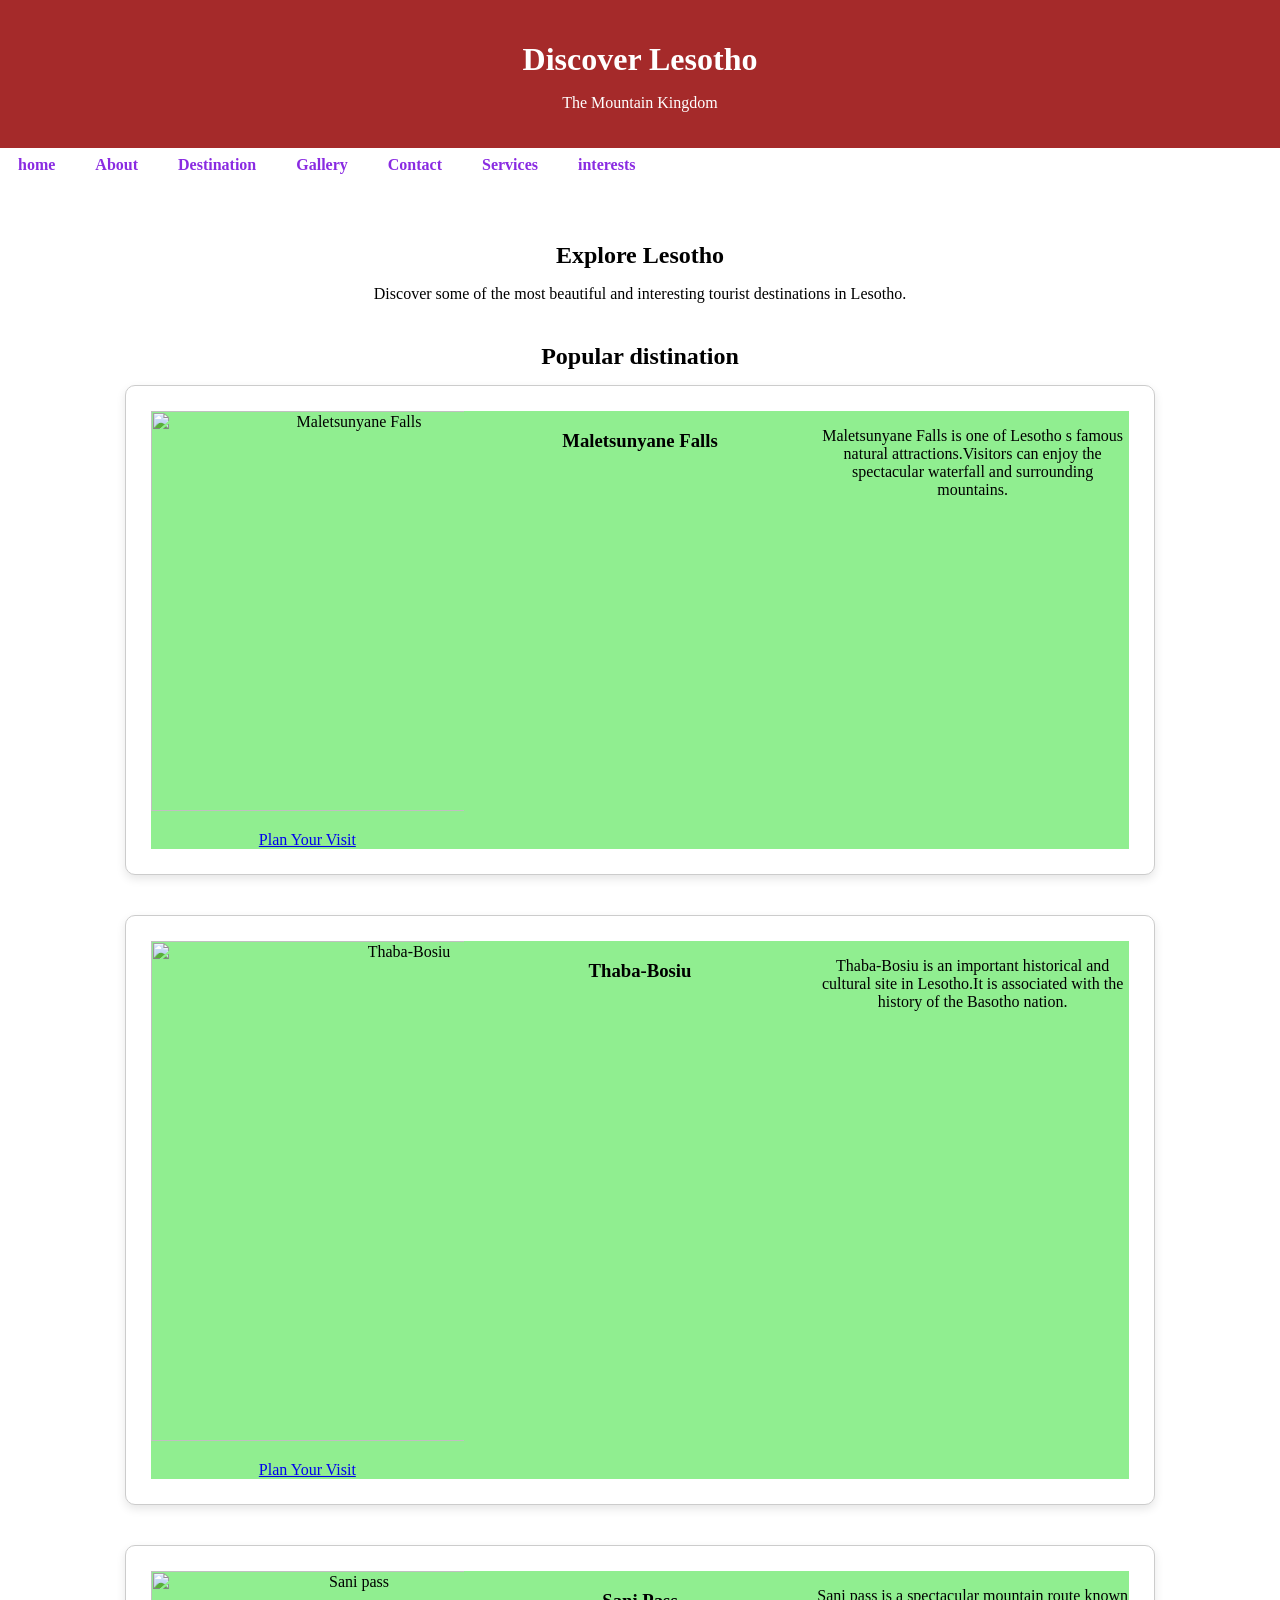
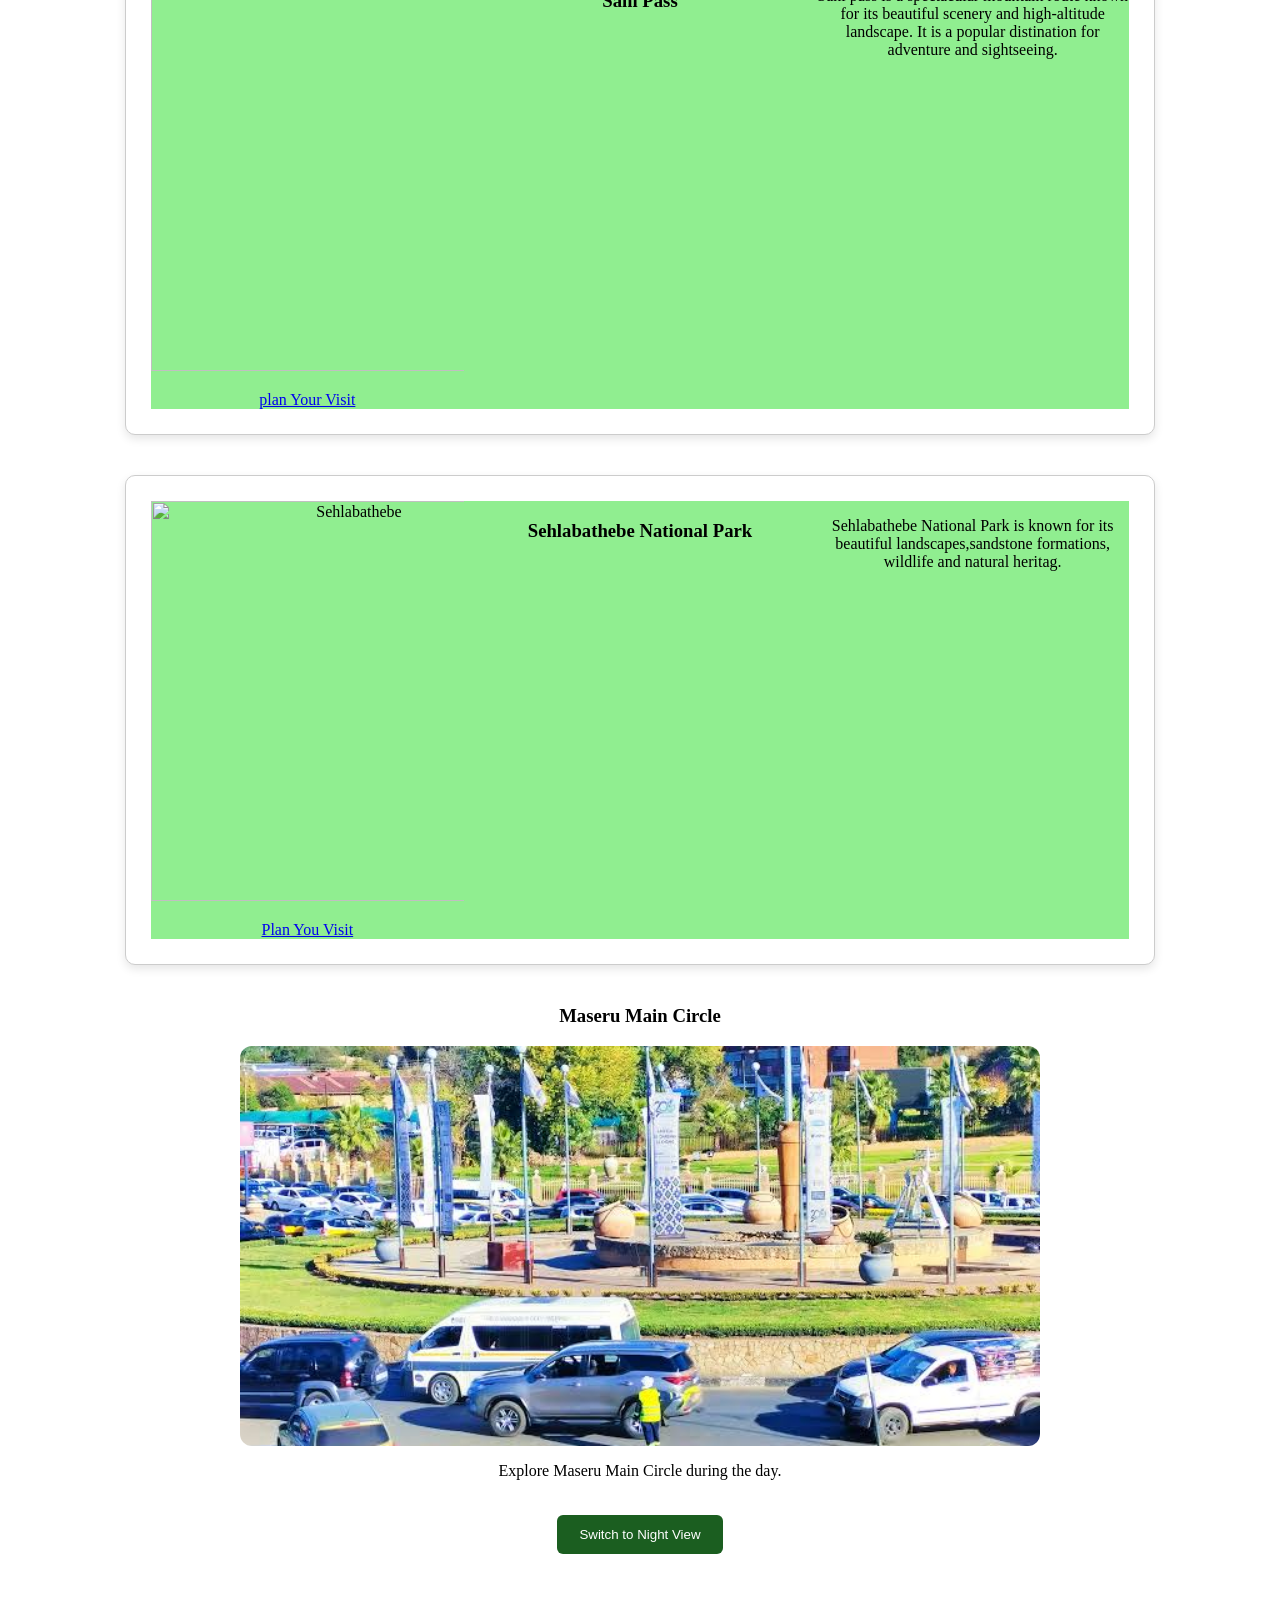
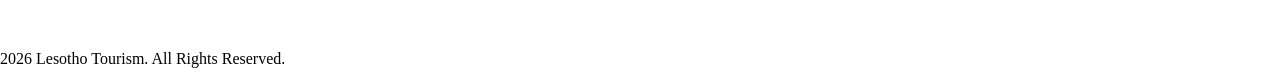
==== Destination.html @ eb06de5e "Add files via upload" ====
<html>
    <head>
        <title>Lesotho tourism</title>
        <link rel="stylesheet" href="css/lesotho.css">
    </head>
    <body>
        <header>
            <h1>Discover Lesotho</h1>
            <p>The Mountain Kingdom</p>
        </header>
        <nav>
            <a href="home.html">home</a>
            <a href="About.html">About</a>
            <a href="Destination.html">Destination</a>
            <a href="Gallery.html">Gallery</a>
            <a href="Contact.html">Contact</a>
            <a href="Services.html">Services</a>
            <a href="other interest.html">interests</a>

        </nav>
        <main>
            <section>
                
                <h2>Explore Lesotho</h2>
                <p>Discover some of the most beautiful and
                    interesting tourist destinations in Lesotho.</p>
        </section>
        <section>
            <h2>Popular distination</h2>
            <article>
                <div class=" destination-container">
                    <img src="c:\Users\ADMIN\Documents\Tourism\Gallery\maletsunyane.jpg" alt="Maletsunyane Falls" width="400" height="400">
           <h3>Maletsunyane Falls</h3> 
           <p>Maletsunyane Falls is one of Lesotho s famous
            natural attractions.Visitors can enjoy the spectacular
            waterfall and surrounding mountains.</p>
            <a href="Contact.html">Plan Your Visit</a>
            </div>
            </article>
        </section>
        <section>
            <article>
            <div class="destination-container">
                <img src="c:\Users\ADMIN\Documents\Tourism\Gallery\thababosiu.jpg" alt="Thaba-Bosiu" width="500" height="400">
        <h3>Thaba-Bosiu</h3>
        <p>Thaba-Bosiu is an important historical and cultural
            site in Lesotho.It is associated with the history
            of the Basotho nation. </p>
            <a href="Contact.html">Plan Your Visit</a>
            </div>
            </article>
        </section>
        <section>
            <article>
            <div class="destination-container">
                <img src="c:\Users\ADMIN\Documents\Tourism\Gallery\sani.jfif" alt="Sani pass" width="400" height="400">
            <h3>Sani Pass</h3>
            <p>Sani pass is a spectacular mountain route known
                for its beautiful scenery and high-altitude landscape.
                It is a popular distination for adventure and sightseeing.</p>
                <a href="Contact.html">plan Your Visit</a>
                </div>
            </article>
        </section>
        <section>
            <article>
            <div class="destination-container">
                <img src="c:\Users\ADMIN\Documents\Tourism\Gallery\sehlabathebe.jpg" alt="Sehlabathebe" width="400" height="400">
            <h3>Sehlabathebe National Park</h3>
            <p>Sehlabathebe National Park is known for its beautiful
                landscapes,sandstone formations, wildlife and natural heritag. </p>
                <a href="Contact.html">Plan You Visit</a>
            </div>
            </article>
        </section>
        <section id="Maseru-circle">
            <h3>Maseru Main Circle</h3>
            <img id="circleImage"
            src="maseru-day.jpg" alt="Maseru Main Circle during
            the day" width="500">
            <p>Explore Maseru Main Circle during the day.</p>

            <button id="switchButton"
            type="button">
            Switch to Night View
            </button>
    <script src="js/script.js"></script>
        </section>
            
        </main>
        <footer>
            <p>2026 Lesotho Tourism. All Rights Reserved.</p>
        </footer>
    </body>
</html>
---- css/lesotho.css ----
header{
    background-color: brown;
    color:white;
    padding: 20px;
    text-align: center;
}
header h1{
    margin-bottom: 15px;
}
nav a {
    color: blueviolet;
    text-decoration:none ;
    margin: 0 10px;
    font-weight: bold;

}


nav a:hover {text-decoration: underline;
    background-color: aquamarine;

}
main {
    max-width: 1100px;
    margin: 0 auto;
    padding: 40px 20px;
}

section {
    margin-bottom: 40px;
    text-align: center;
}
section h2 {
    margin-bottom: 15px;
}
    
section p {
    margin-bottom: 20px;
}
article {
    padding: 25px;
    margin: 15px;
    border: 1px solid #ccc;
    border-radius: 10px;
    box-shadow: 0 4px 10px rgba(0,0,0,0.1); 
    background-color: white;
}
article h3{
    margin-bottom: 10px;
}
article p {
    margin-bottom: 15px;
}
.destination-container{background-color: lightgreen;
}
.hero {
    min-height: 500px;
    padding: 100px 30px;
    background-image: url(../lesotho_cascate_semokong.jpg);
    background-size: cover;
    background-position: center;
    color: white;
    text-align: center;
    display: flex;
    flex-direction: column;
    justify-content:center ;
}
.gallery-container{
    display:grid;
    grid-template-columns: repeat(3,1fr);
    gap:20px;
}
.gallery-container img {
    width: 100%;
    height: 250px;
    object-fit: cover;
    border: 10px;
    margin-top: 20px;
}
form{
    max-width: 600px;
    margin: 0 auto;
    padding: 30px;
    border: 1px solid #ccc;
    border-radius: 10px;
    background-color: #f5f5f5;
}
form label{
    display: block;
    margin-bottom: 5px;
    font-weight: bold;
}
form input,form select,form textarea{
    width: 100%;
    padding: 12px;
    margin-bottom: 15px;
    border: 1px solid #aaa;
    border-radius: 5px;
    font-size: 16px;
}
form button:hover{
    background-color: #388e38;
}
.container{
    background-color: bisque;
}



#circleImage {
    width: 100%;
    max-width: 800px;
    height: 400px;
    object-fit: cover;
    border-radius: 12px;
    transition: opacity 0.5s ease;
}

#switchButton {
    background-color: #1b5e20;
    color: white;
    padding: 12px 22px;
    border: none;
    border-radius: 6px;
    cursor: pointer;
    margin-top: 15px;
}

#switchButton:hover {
    background-color: #0d3d13;
}





* {
    box-sizing: border-box;
}

html {
    width: 100%;
    scroll-behavior: smooth;
}

body {
    margin: 0;
    width: 100%;
    min-width: 0;
    overflow-wrap: break-word;
}


img {
    max-width: 100%;
    height: auto;
}


nav {
    width: 100%;
}

nav a {
    display: inline-block;
    padding: 8px;
}


main,
.container {
    width: 100%;
    max-width: 1100px;
    margin-left: auto;
    margin-right: auto;
}

section {
    max-width: 100%;
}


.destination-container,
.gallery-container {
    display: grid;
    grid-template-columns: repeat(3, minmax(0, 1fr));
    gap: 20px;
}

.card {
    height: 100%;
    min-width: 0;
}

.card img {
    display: block;
    width: 100%;
    object-fit: cover;
}

form {
    width: 100%;
    max-width: 600px;
    margin: 0 auto;
    padding: 20px;
}

input,
select,
textarea {
    width: 100%;
    max-width: 100%;
    font: inherit;
}

button {
    max-width: 100%;
    cursor: pointer;
}


@media (max-width: 768px) {
    .destination-container,
    .gallery-container {
        grid-template-columns: repeat(2, minmax(0, 1fr));
    }

    nav a {
        margin: 3px;
    }

    .hero {
        min-height: 350px;
        padding: 30px 15px;
        background-position: center;
    }

    .hero h2 {
        font-size: 32px;
    }
}


@media (max-width: 576px) {
    header {
        padding: 18px 12px;
    }

    h1 {
        font-size: 27px;
    }

    h2 {
        font-size: 23px;
    }

    p {
        font-size: 15px;
        line-height: 1.7;
    }

    main {
        padding: 12px;
    }


    .destination-container,
    .gallery-container {
        grid-template-columns: minmax(0, 1fr);
        gap: 15px;
    }


    nav:not(.navbar) {
        display: flex;
        flex-direction: column;
        align-items: center;
    }

    nav:not(.navbar) a {
        margin: 4px 0;
    }

    
    button,
    .btn {
        min-height: 44px;
    }

    
    #circleImage {
        width: 100%;
        height: auto;
        aspect-ratio: 4 / 3;
        object-fit: cover;
    }

    #switchButton {
        width: 100%;
    }

    form {
        padding: 15px;
    }

    input,
    select,
    textarea {
        font-size: 16px;
    }

    footer {
        padding: 15px 10px;
    }
}






/* Responsive gallery cards */
.interesting {
    background-color: darkgreen;
    width: 100%;
    height: 500px;
    object-fit: cover;
}

.card {
    min-width: 0;
}

.card-body {
    overflow-wrap: break-word;
}

/* Mobile phones */
@media (max-width: 576px) {
    .gallery-img {
        height: 200px;
    }

    .interesting {
        padding-left: 12px;
        padding-right: 12px;
    }

    .card-title {
        font-size: 19px;
    }

    .card-text {
        font-size: 20px;
    }
}
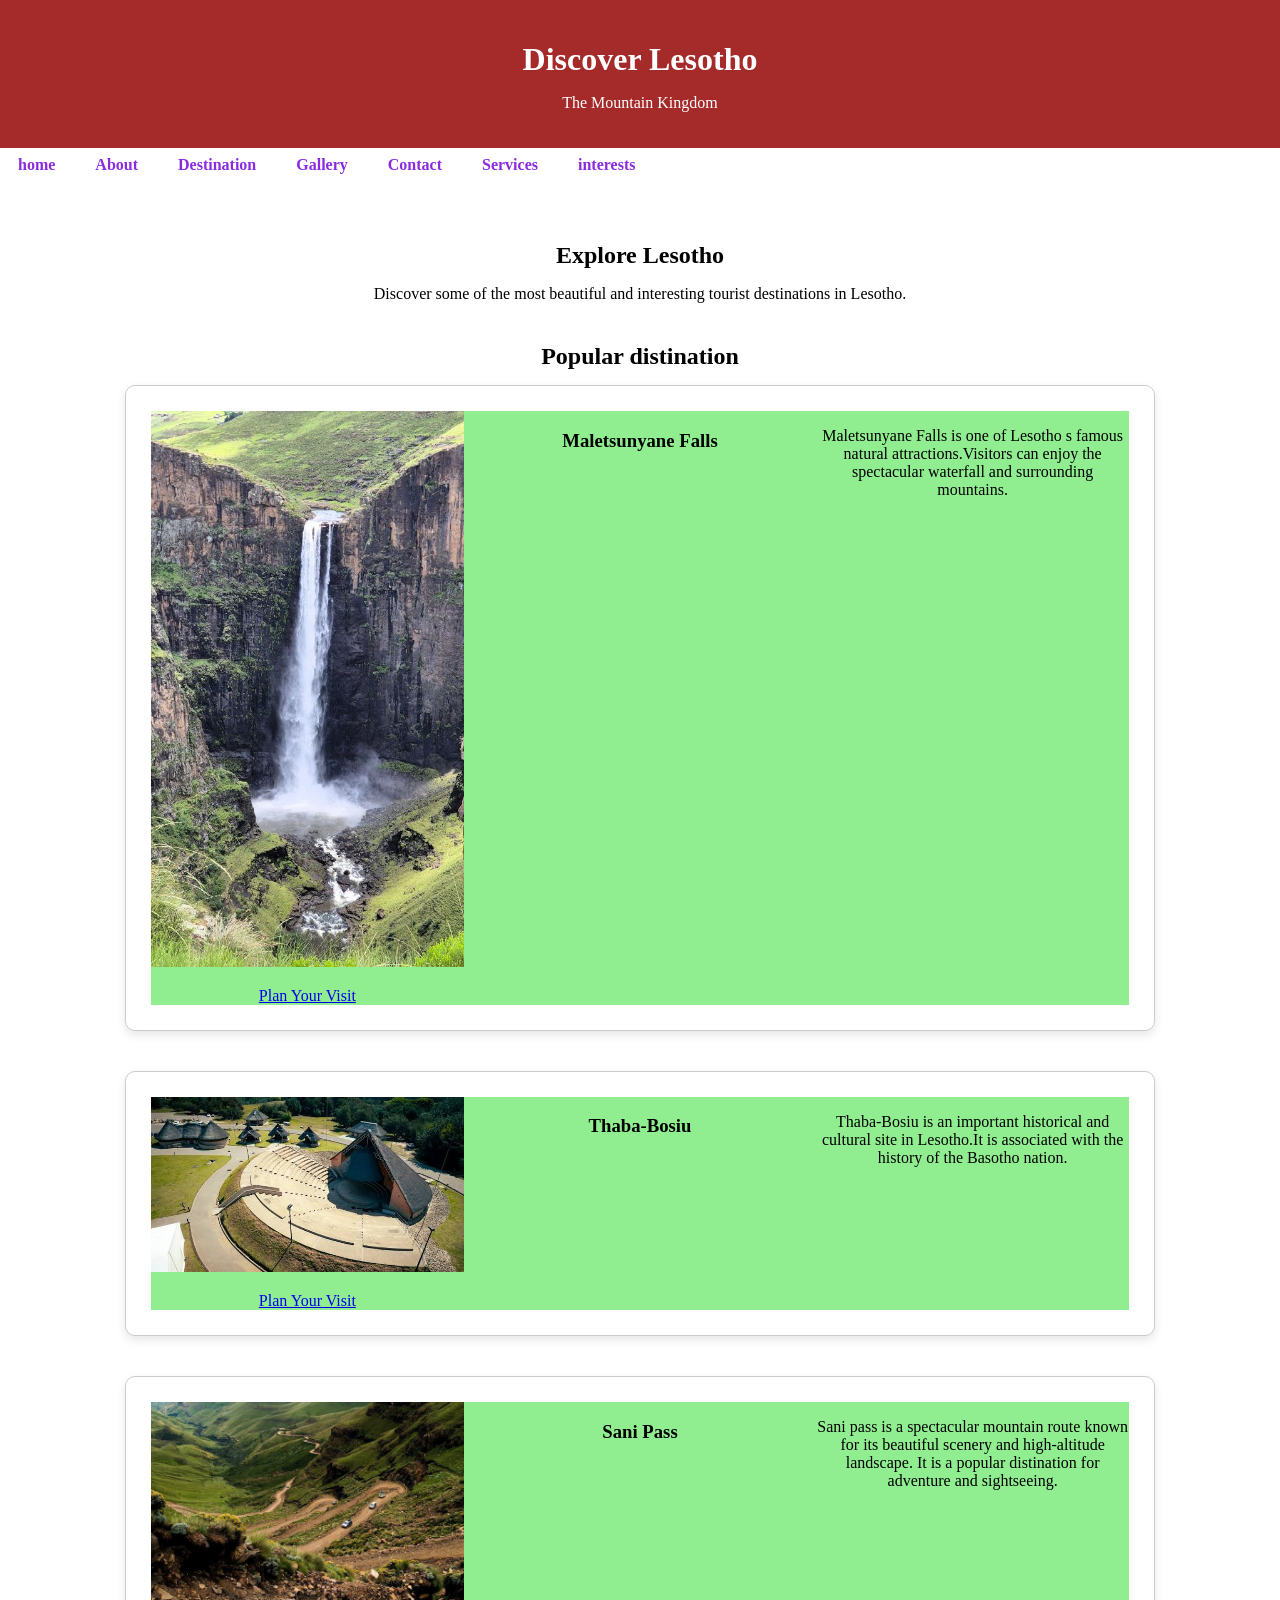
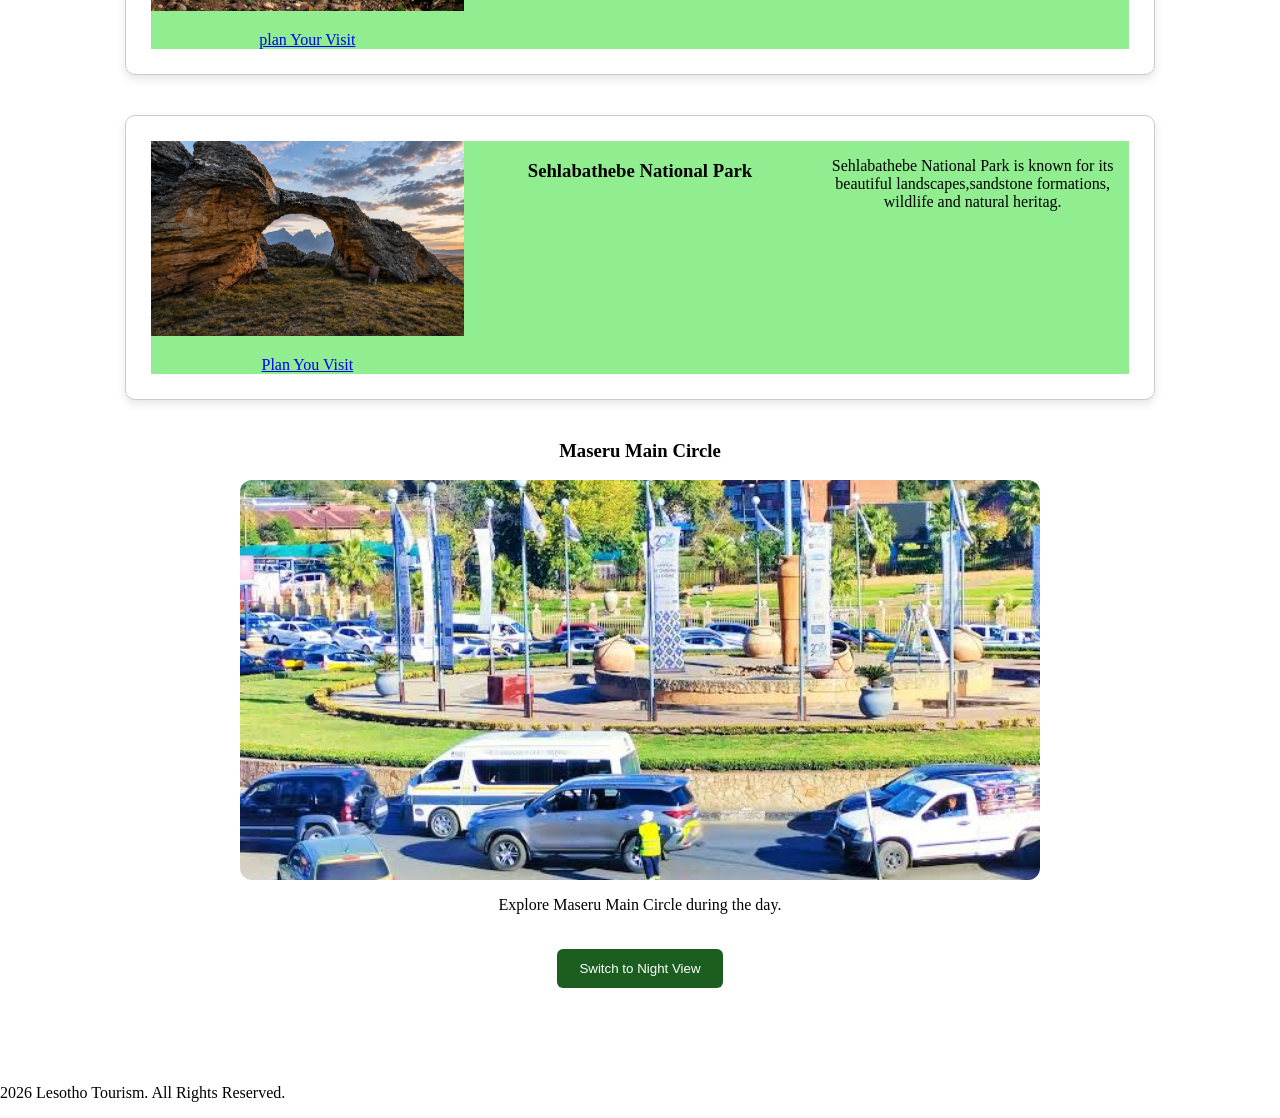
==== commit b9ae54fd: "Update Destination.html" ====
--- a/Destination.html
+++ b/Destination.html
@@ -30,7 +30,7 @@
             <h2>Popular distination</h2>
             <article>
                 <div class=" destination-container">
-                    <img src="c:\Users\ADMIN\Documents\Tourism\Gallery\maletsunyane.jpg" alt="Maletsunyane Falls" width="400" height="400">
+                    <img src="maletsunyane.jpg" alt="Maletsunyane Falls" width="400" height="400">
            <h3>Maletsunyane Falls</h3> 
            <p>Maletsunyane Falls is one of Lesotho s famous
             natural attractions.Visitors can enjoy the spectacular
@@ -42,7 +42,7 @@
         <section>
             <article>
             <div class="destination-container">
-                <img src="c:\Users\ADMIN\Documents\Tourism\Gallery\thababosiu.jpg" alt="Thaba-Bosiu" width="500" height="400">
+                <img src="thababosiu.jpg" alt="Thaba-Bosiu" width="500" height="400">
         <h3>Thaba-Bosiu</h3>
         <p>Thaba-Bosiu is an important historical and cultural
             site in Lesotho.It is associated with the history
@@ -54,7 +54,7 @@
         <section>
             <article>
             <div class="destination-container">
-                <img src="c:\Users\ADMIN\Documents\Tourism\Gallery\sani.jfif" alt="Sani pass" width="400" height="400">
+                <img src="sani.jfif" alt="Sani pass" width="400" height="400">
             <h3>Sani Pass</h3>
             <p>Sani pass is a spectacular mountain route known
                 for its beautiful scenery and high-altitude landscape.
@@ -66,7 +66,7 @@
         <section>
             <article>
             <div class="destination-container">
-                <img src="c:\Users\ADMIN\Documents\Tourism\Gallery\sehlabathebe.jpg" alt="Sehlabathebe" width="400" height="400">
+                <img src="sehlabathebe.jpg" alt="Sehlabathebe" width="400" height="400">
             <h3>Sehlabathebe National Park</h3>
             <p>Sehlabathebe National Park is known for its beautiful
                 landscapes,sandstone formations, wildlife and natural heritag. </p>
@@ -93,4 +93,4 @@
             <p>2026 Lesotho Tourism. All Rights Reserved.</p>
         </footer>
     </body>
-</html>+</html>
